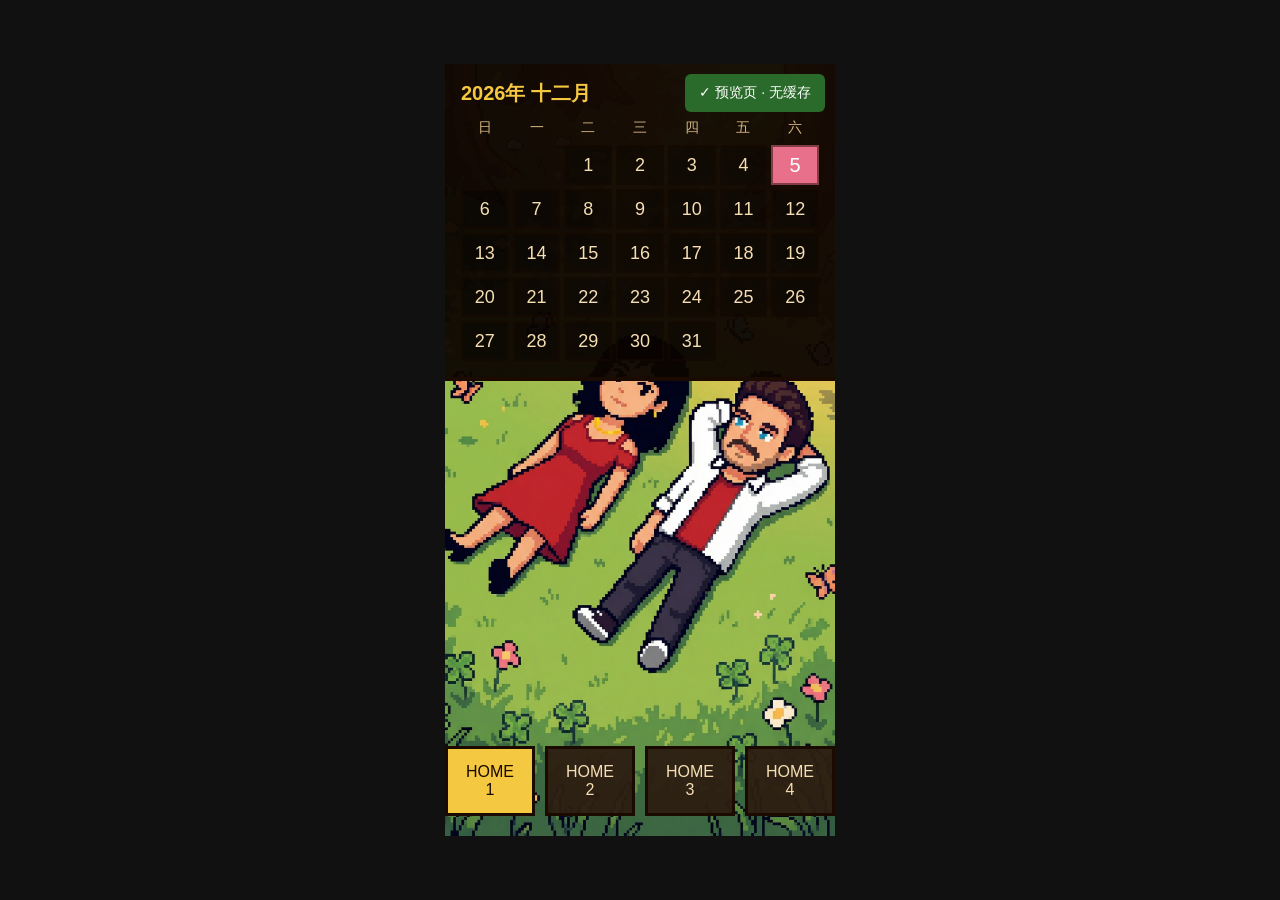
==== preview.html @ b839d715 "添加 preview.html 无缓存预览页 Made-with: Cursor" ====
<!DOCTYPE html>
<html lang="zh">
<head>
<meta charset="UTF-8">
<meta name="viewport" content="width=device-width,initial-scale=1">
<title>预览 · 主页</title>
<style>
*{box-sizing:border-box;margin:0;padding:0}
body{background:#111;display:flex;justify-content:center;align-items:center;min-height:100vh;font-family:-apple-system,BlinkMacSystemFont,sans-serif}
.phone{width:390px;height:772px;position:relative;overflow:hidden;background:#1a1a1a}
.bg{position:absolute;inset:0;z-index:0}
.bg img{position:absolute;inset:0;width:100%;height:100%;object-fit:cover;opacity:0}
.bg img.on{opacity:1;z-index:1}
.cal{position:absolute;top:0;left:0;right:0;z-index:10;background:rgba(12,6,0,.95);padding:16px;border-bottom:4px solid #1a0a00}
.cal-top{display:flex;justify-content:space-between;margin-bottom:12px;font-size:20px;font-weight:700;color:#f5c842}
.cal-sub{font-size:16px;color:#f5deb3}
.cal-dow{display:grid;grid-template-columns:repeat(7,1fr);gap:4px;margin-bottom:8px;font-size:14px;color:#d4b483;text-align:center}
.cal-days{display:grid;grid-template-columns:repeat(7,1fr);gap:4px}
.day{min-height:40px;display:flex;align-items:center;justify-content:center;font-size:18px;color:#f5deb3;background:rgba(0,0,0,.3);border:2px solid rgba(26,10,0,.5)}
.day.empty{background:transparent;border-color:transparent}
.day.today{background:#e8708a;color:#fff;font-size:20px}
.btns{position:absolute;bottom:20px;left:12px;right:12px;display:flex;justify-content:center;gap:10px;z-index:10}
.btns button{font-size:16px;padding:14px 18px;background:rgba(45,30,18,.95);color:#f5deb3;border:3px solid #1a0a00;cursor:pointer}
.btns button.on{background:#f5c842;color:#1a0a00}
.badge{position:absolute;top:10px;right:10px;background:#2a6a2a;color:#fff;padding:10px 14px;font-size:14px;z-index:999;border-radius:6px}
</style>
</head>
<body>
<div class="phone">
  <div class="badge">✓ 预览页 · 无缓存</div>
  <div class="bg" id="bg">
    <img class="on" src="images/home1.png" alt="">
    <img src="images/home2.png" alt="">
    <img src="images/home3.png" alt="">
    <img src="images/home4.png" alt="">
  </div>
  <div class="cal">
    <div class="cal-top">
      <span id="m">—</span>
      <span class="cal-sub" id="d">—</span>
    </div>
    <div class="cal-dow"><span>日</span><span>一</span><span>二</span><span>三</span><span>四</span><span>五</span><span>六</span></div>
    <div class="cal-days" id="grid"></div>
  </div>
  <div class="btns">
    <button class="on" onclick="set(1)">HOME 1</button>
    <button onclick="set(2)">HOME 2</button>
    <button onclick="set(3)">HOME 3</button>
    <button onclick="set(4)">HOME 4</button>
  </div>
</div>
<script>
var M=['一月','二月','三月','四月','五月','六月','七月','八月','九月','十月','十一月','十二月'];
var W=['周日','周一','周二','周三','周四','周五','周六'];
function render(){
  var n=new Date(),y=n.getFullYear(),m=n.getMonth();
  document.getElementById('m').textContent=y+'年 '+M[m];
  document.getElementById('d').textContent=W[n.getDay()]+' · 今日 '+n.getDate()+' 日';
  var first=new Date(y,m,1),pad=first.getDay(),dim=new Date(y,m+1,0).getDate();
  var g=document.getElementById('grid');g.innerHTML='';
  for(var i=0;i<pad;i++){var e=document.createElement('div');e.className='day empty';g.appendChild(e)}
  for(var i=1;i<=dim;i++){
    var c=document.createElement('div');c.className='day';
    if(i===n.getDate()&&m===n.getMonth()&&y===n.getFullYear())c.classList.add('today');
    c.textContent=i;g.appendChild(c);
  }
}
function set(n){
  document.querySelectorAll('#bg img').forEach(function(img,i){img.classList.toggle('on',i===n-1)});
  document.querySelectorAll('.btns button').forEach(function(b,i){b.classList.toggle('on',i===n-1)});
}
render();
</script>
</body>
</html>
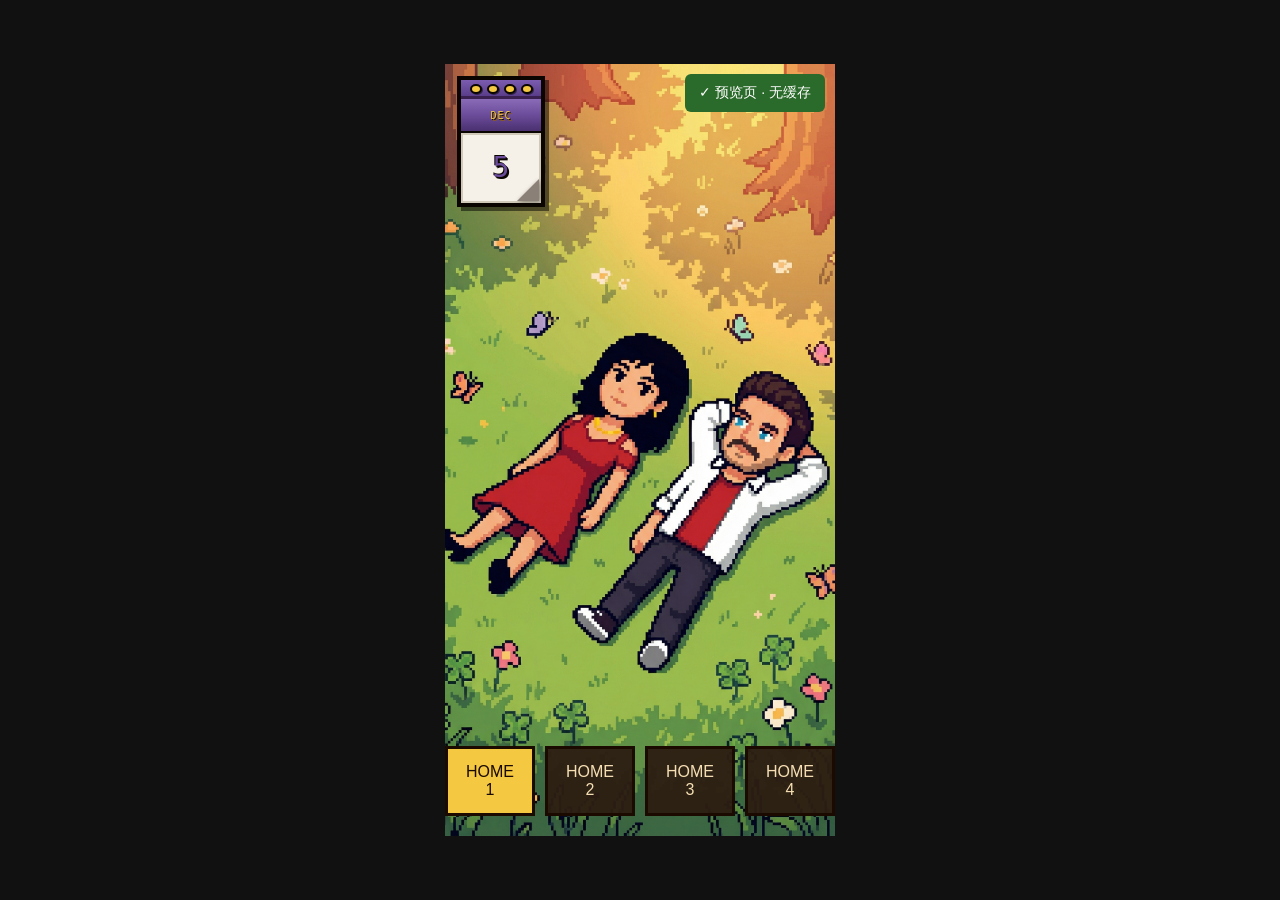
==== commit b5ffd3f7: "relocate" ====
--- a/preview.html
+++ b/preview.html
@@ -8,21 +8,24 @@
 *{box-sizing:border-box;margin:0;padding:0}
 body{background:#111;display:flex;justify-content:center;align-items:center;min-height:100vh;font-family:-apple-system,BlinkMacSystemFont,sans-serif}
 .phone{width:390px;height:772px;position:relative;overflow:hidden;background:#1a1a1a}
-.bg{position:absolute;inset:0;z-index:0}
+.bg{position:absolute;inset:0;z-index:0;overflow:hidden}
 .bg img{position:absolute;inset:0;width:100%;height:100%;object-fit:cover;opacity:0}
-.bg img.on{opacity:1;z-index:1}
-.cal{position:absolute;top:0;left:0;right:0;z-index:10;background:rgba(12,6,0,.95);padding:16px;border-bottom:4px solid #1a0a00}
-.cal-top{display:flex;justify-content:space-between;margin-bottom:12px;font-size:20px;font-weight:700;color:#f5c842}
-.cal-sub{font-size:16px;color:#f5deb3}
-.cal-dow{display:grid;grid-template-columns:repeat(7,1fr);gap:4px;margin-bottom:8px;font-size:14px;color:#d4b483;text-align:center}
-.cal-days{display:grid;grid-template-columns:repeat(7,1fr);gap:4px}
-.day{min-height:40px;display:flex;align-items:center;justify-content:center;font-size:18px;color:#f5deb3;background:rgba(0,0,0,.3);border:2px solid rgba(26,10,0,.5)}
-.day.empty{background:transparent;border-color:transparent}
-.day.today{background:#e8708a;color:#fff;font-size:20px}
+.bg img.on{opacity:1;z-index:1;animation:kb 20s ease-in-out infinite alternate}
+@keyframes kb{0%{transform:scale(1) translate(0,0)}100%{transform:scale(1.08) translate(-1%,-1%)}}
+@import url('https://fonts.googleapis.com/css2?family=Press+Start+2P&display=swap');
+.px-cal-wrap{position:absolute;top:12px;left:12px;z-index:15}
+.px-cal{width:88px;border:4px solid #0a0500;background:#fff;overflow:hidden;image-rendering:pixelated;box-shadow:4px 4px 0 rgba(0,0,0,.5)}
+.px-cal-rings{display:flex;justify-content:space-around;padding:4px 6px 2px;background:linear-gradient(180deg,#7b5cb0 0%,#5a3d8a 100%);border-bottom:3px solid #3a2050}
+.px-cal-rings span{width:12px;height:10px;background:#f5c842;border:2px solid #0a0500;border-radius:50%;box-shadow:1px 1px 0 rgba(0,0,0,.5)}
+.px-cal-head{background:linear-gradient(180deg,#8a6bb8 0%,#6b4c9a 50%,#4a3070 100%);padding:6px 4px 8px;text-align:center;border-bottom:2px solid #0a0500}
+.px-cal-head span{font-family:'Press Start 2P',monospace;font-size:10px;color:#f5c842;text-shadow:2px 2px 0 #8a5a20,1px 1px 0 #0a0500;letter-spacing:1px}
+.px-cal-body{position:relative;min-height:70px;display:flex;align-items:center;justify-content:center;background:#f5f0e8;border:2px solid #d0c8b8}
+.px-cal-day{font-family:'Press Start 2P',monospace;font-size:28px;color:#6b4c9a;text-shadow:2px 2px 0 #0a0500,1px 1px 0 #0a0500,-1px -1px 0 #0a0500;line-height:1}
+.px-cal-curl{position:absolute;bottom:0;right:0;width:0;height:0;border-style:solid;border-width:0 0 22px 22px;border-color:transparent transparent #8a8078 transparent;filter:drop-shadow(1px 1px 2px rgba(0,0,0,.4))}
 .btns{position:absolute;bottom:20px;left:12px;right:12px;display:flex;justify-content:center;gap:10px;z-index:10}
 .btns button{font-size:16px;padding:14px 18px;background:rgba(45,30,18,.95);color:#f5deb3;border:3px solid #1a0a00;cursor:pointer}
 .btns button.on{background:#f5c842;color:#1a0a00}
-.badge{position:absolute;top:10px;right:10px;background:#2a6a2a;color:#fff;padding:10px 14px;font-size:14px;z-index:999;border-radius:6px}
+.badge{position:absolute;top:10px;right:10px;background:#2a6a2a;color:#fff;padding:10px 14px;font-size:14px;z-index:999;border-radius:6px;pointer-events:none}
 </style>
 </head>
 <body>
@@ -34,13 +37,15 @@
     <img src="images/home3.png" alt="">
     <img src="images/home4.png" alt="">
   </div>
-  <div class="cal">
-    <div class="cal-top">
-      <span id="m">—</span>
-      <span class="cal-sub" id="d">—</span>
+  <div class="px-cal-wrap">
+    <div class="px-cal">
+      <div class="px-cal-rings"><span></span><span></span><span></span><span></span></div>
+      <div class="px-cal-head"><span id="m">—</span></div>
+      <div class="px-cal-body">
+        <span class="px-cal-day" id="d">—</span>
+        <div class="px-cal-curl" aria-hidden="true"></div>
+      </div>
     </div>
-    <div class="cal-dow"><span>日</span><span>一</span><span>二</span><span>三</span><span>四</span><span>五</span><span>六</span></div>
-    <div class="cal-days" id="grid"></div>
   </div>
   <div class="btns">
     <button class="on" onclick="set(1)">HOME 1</button>
@@ -50,20 +55,12 @@
   </div>
 </div>
 <script>
-var M=['一月','二月','三月','四月','五月','六月','七月','八月','九月','十月','十一月','十二月'];
-var W=['周日','周一','周二','周三','周四','周五','周六'];
+var M=['JAN','FEB','MAR','APR','MAY','JUN','JUL','AUG','SEP','OCT','NOV','DEC'];
 function render(){
-  var n=new Date(),y=n.getFullYear(),m=n.getMonth();
-  document.getElementById('m').textContent=y+'年 '+M[m];
-  document.getElementById('d').textContent=W[n.getDay()]+' · 今日 '+n.getDate()+' 日';
-  var first=new Date(y,m,1),pad=first.getDay(),dim=new Date(y,m+1,0).getDate();
-  var g=document.getElementById('grid');g.innerHTML='';
-  for(var i=0;i<pad;i++){var e=document.createElement('div');e.className='day empty';g.appendChild(e)}
-  for(var i=1;i<=dim;i++){
-    var c=document.createElement('div');c.className='day';
-    if(i===n.getDate()&&m===n.getMonth()&&y===n.getFullYear())c.classList.add('today');
-    c.textContent=i;g.appendChild(c);
-  }
+  var n=new Date();
+  var elM=document.getElementById('m'),elD=document.getElementById('d');
+  if(elM)elM.textContent=M[n.getMonth()];
+  if(elD)elD.textContent=String(n.getDate());
 }
 function set(n){
   document.querySelectorAll('#bg img').forEach(function(img,i){img.classList.toggle('on',i===n-1)});
